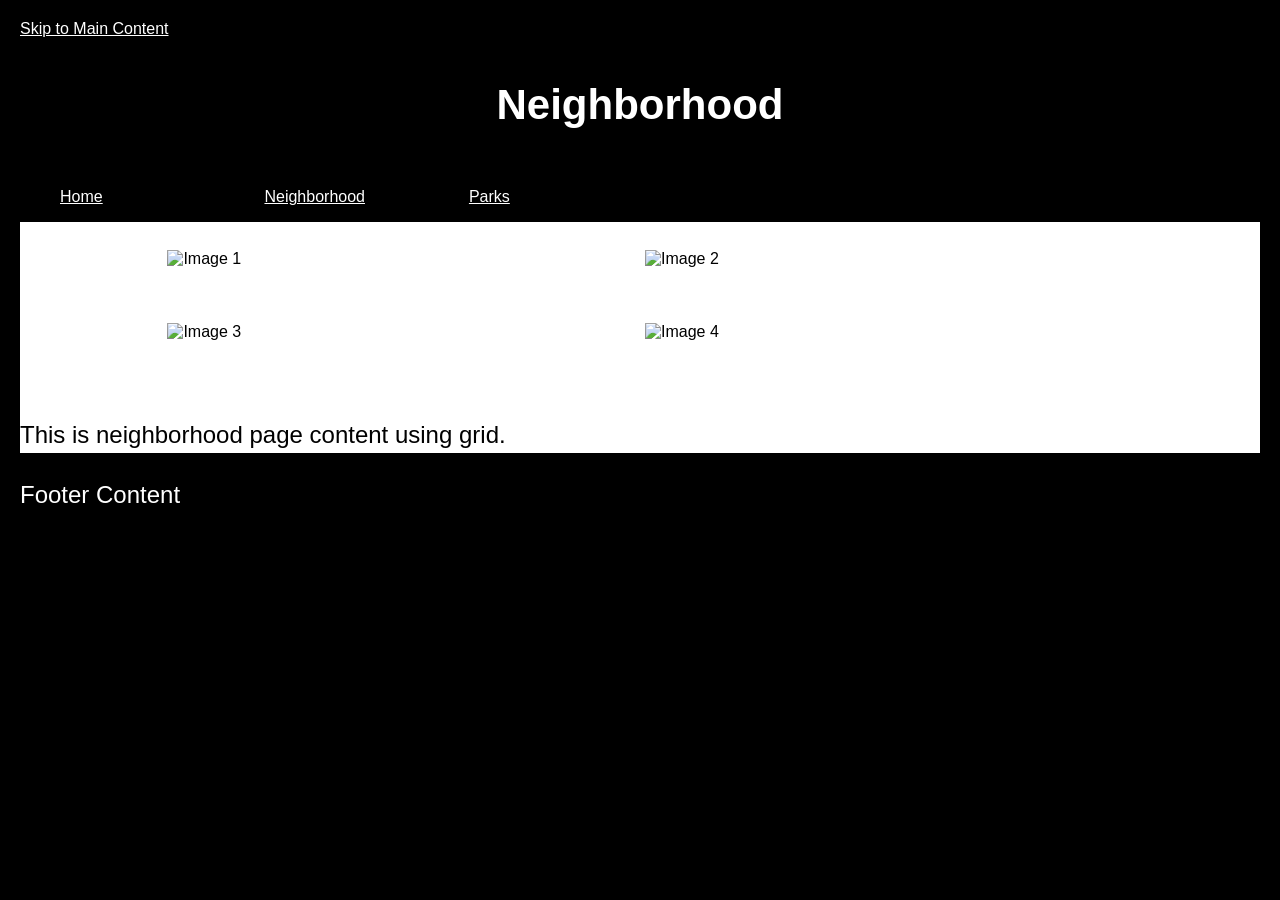
==== neighborhood.html @ a906798f "Update neighborhood.html" ====
<!DOCTYPE html>
<html lang="en">
<head>
<meta charset="UTF-8">
<meta name="viewport" content="width=device-width, initial-scale=1.0">
<title>Neighborhood</title>
<style>
body{ font-family: Arial, Verdana; background-color: #000000; color: #FFFFFF; margin: 20px; }
h1{ text-align: center; font-size: 42px; padding: 15px; color: #FFFFFF; }
h2{ font-size: 30px; color: #0DFF92; }
p{ font-size: 24px; line-height: 1.5; }
img{ border: 5px dashed #FFFFFF; }
li{ display: inline-block; width: 200px; }
div{ min-height: 125px; padding: 20px; border: 3px solid #FFFFFF; }
nav{ display: inline-block; width: 80%; }
nav img{ width: 10%; }
.grid{ display: grid; grid-template-columns: 40% 40%; justify-content: center; align-items: start; row-gap: 20px; }
.grid img{ width: 100%; }
.flex{ display: flex; flex-wrap: wrap; justify-content: space-around; }
main{ background-color: #FFFFFF; color: #000000; }
nav a{color: #FFFFFF; background-color: #000000;}
a[href="#main"]{color: #FFFFFF; background-color: #000000;}
main a{color: #0000CC; background-color: #FFFFFF;}
</style>
</head>
<body>
<a href="#main">Skip to Main Content</a>
<header><h1>Neighborhood</h1><nav><ul>
<li><a href="index.html">Home</a></li>
<li><a href="neighborhood.html">Neighborhood</a></li>
<li><a href="parks.html">Parks</a></li>
</ul></nav></header>
<main id="main">
<div class="grid">
<img src="https://via.placeholder.com/150" alt="Image 1">
<img src="https://via.placeholder.com/150" alt="Image 2">
<img src="https://via.placeholder.com/150" alt="Image 3">
<img src="https://via.placeholder.com/150" alt="Image 4">
</div>
<p>This is neighborhood page content using grid.</p>
</main>
<footer><p>Footer Content</p></footer>
</body>
</html>
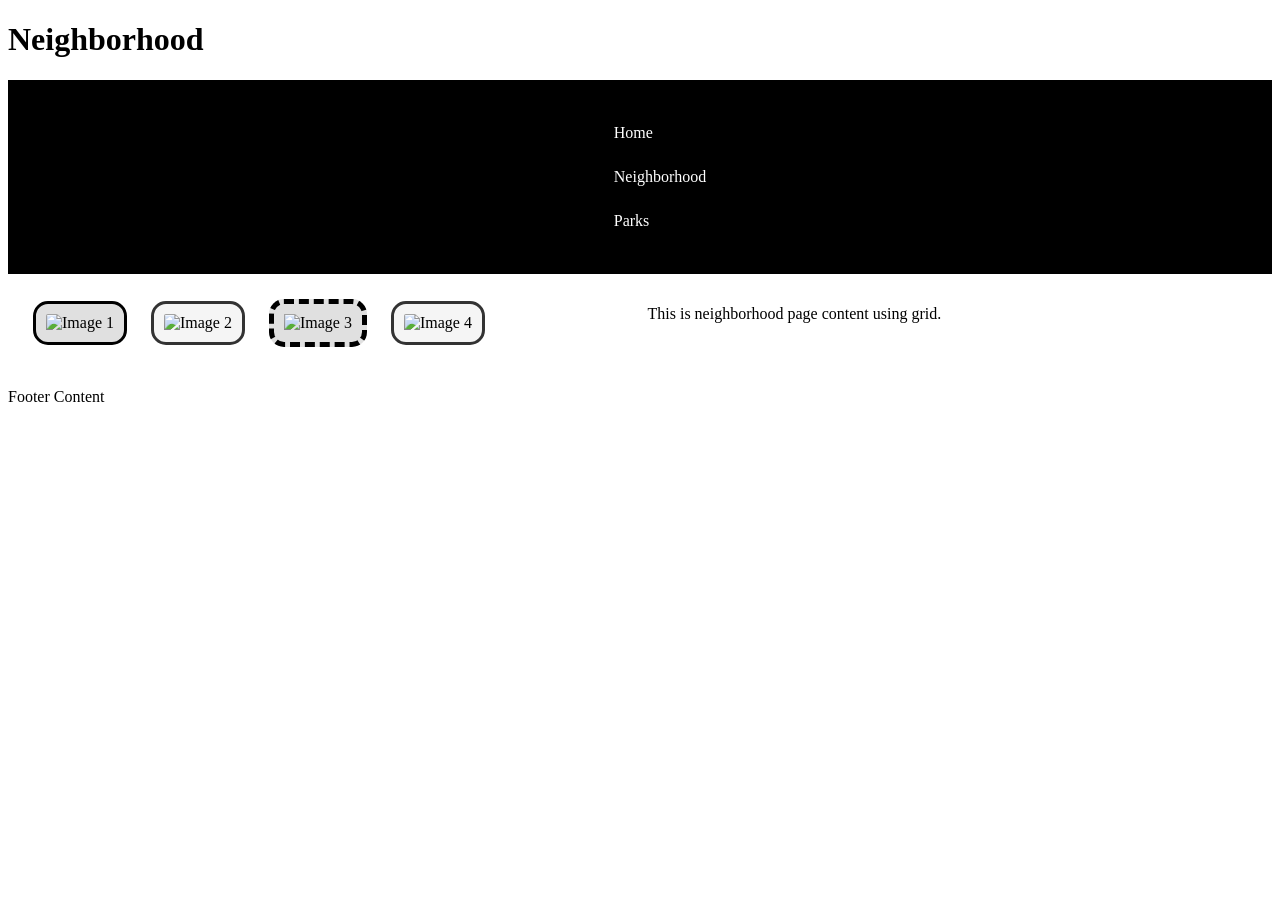
==== commit 62a3b7d1: "Update neighborhood.html" ====
--- a/neighborhood.html
+++ b/neighborhood.html
@@ -5,22 +5,19 @@
 <meta name="viewport" content="width=device-width, initial-scale=1.0">
 <title>Neighborhood</title>
 <style>
-body{ font-family: Arial, Verdana; background-color: #000000; color: #FFFFFF; margin: 20px; }
-h1{ text-align: center; font-size: 42px; padding: 15px; color: #FFFFFF; }
-h2{ font-size: 30px; color: #0DFF92; }
-p{ font-size: 24px; line-height: 1.5; }
-img{ border: 5px dashed #FFFFFF; }
-li{ display: inline-block; width: 200px; }
-div{ min-height: 125px; padding: 20px; border: 3px solid #FFFFFF; }
-nav{ display: inline-block; width: 80%; }
-nav img{ width: 10%; }
-.grid{ display: grid; grid-template-columns: 40% 40%; justify-content: center; align-items: start; row-gap: 20px; }
-.grid img{ width: 100%; }
-.flex{ display: flex; flex-wrap: wrap; justify-content: space-around; }
-main{ background-color: #FFFFFF; color: #000000; }
-nav a{color: #FFFFFF; background-color: #000000;}
-a[href="#main"]{color: #FFFFFF; background-color: #000000;}
-main a{color: #0000CC; background-color: #FFFFFF;}
+main{color:#000000; background-color:#FFFFFF; display:grid; grid-template-columns:1fr 1fr; gap:15px; padding:15px;}
+main h2{color:#000000; background-color:#FFFFFF; grid-column:1 / -1;}
+main a{color:#0000CC; background-color:#FFFFFF;}
+main img{width:200px; border:3px solid #000000; padding:10px; border-radius:15px; margin:10px;}
+nav{background-color:#000000; padding:15px; display:flex; justify-content:center; flex-wrap:wrap; gap:10px;}
+nav a{color:#FFFFFF; background-color:#000000; text-decoration:none; padding:8px 15px; margin:5px; border-radius:5px; display:inline-block;}
+a[href="#main"]{position:absolute; left:-10000px; width:1px; height:1px; overflow:hidden; color:#FFFFFF; background-color:#000000;}
+a[href="#main"]:focus{position:fixed; left:10px; top:10px; width:auto; height:auto; padding:10px; border:2px solid #FFFFFF; background-color:#000000; color:#FFFFFF; z-index:999;}
+nav a:hover{background-color:#FFFFFF; color:#000000; transform:scale(1.1);}
+main img:hover{border-color:#0000CC; transform:scale(1.05); filter:brightness(1.1);}
+main img:nth-child(odd){border-color:#000000; background-color:#E0E0E0;}
+main img:nth-child(even){border-color:#333333; background-color:#F5F5F5;}
+main img:nth-child(3n){border-style:dashed; border-width:5px;}
 </style>
 </head>
 <body>
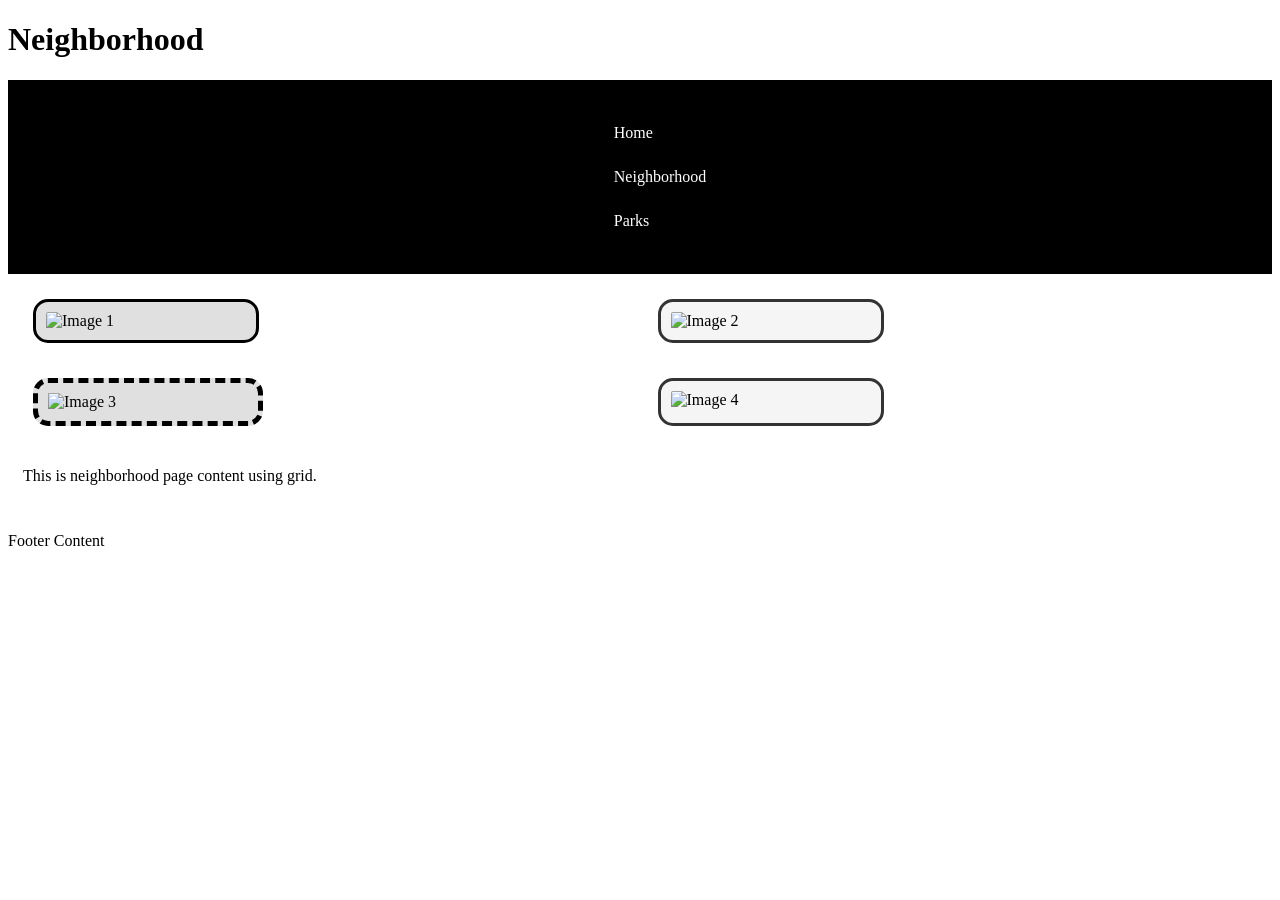
==== commit 04ffe393: "Update neighborhood.html" ====
--- a/neighborhood.html
+++ b/neighborhood.html
@@ -28,12 +28,10 @@
 <li><a href="parks.html">Parks</a></li>
 </ul></nav></header>
 <main id="main">
-<div class="grid">
 <img src="https://via.placeholder.com/150" alt="Image 1">
 <img src="https://via.placeholder.com/150" alt="Image 2">
 <img src="https://via.placeholder.com/150" alt="Image 3">
 <img src="https://via.placeholder.com/150" alt="Image 4">
-</div>
 <p>This is neighborhood page content using grid.</p>
 </main>
 <footer><p>Footer Content</p></footer>
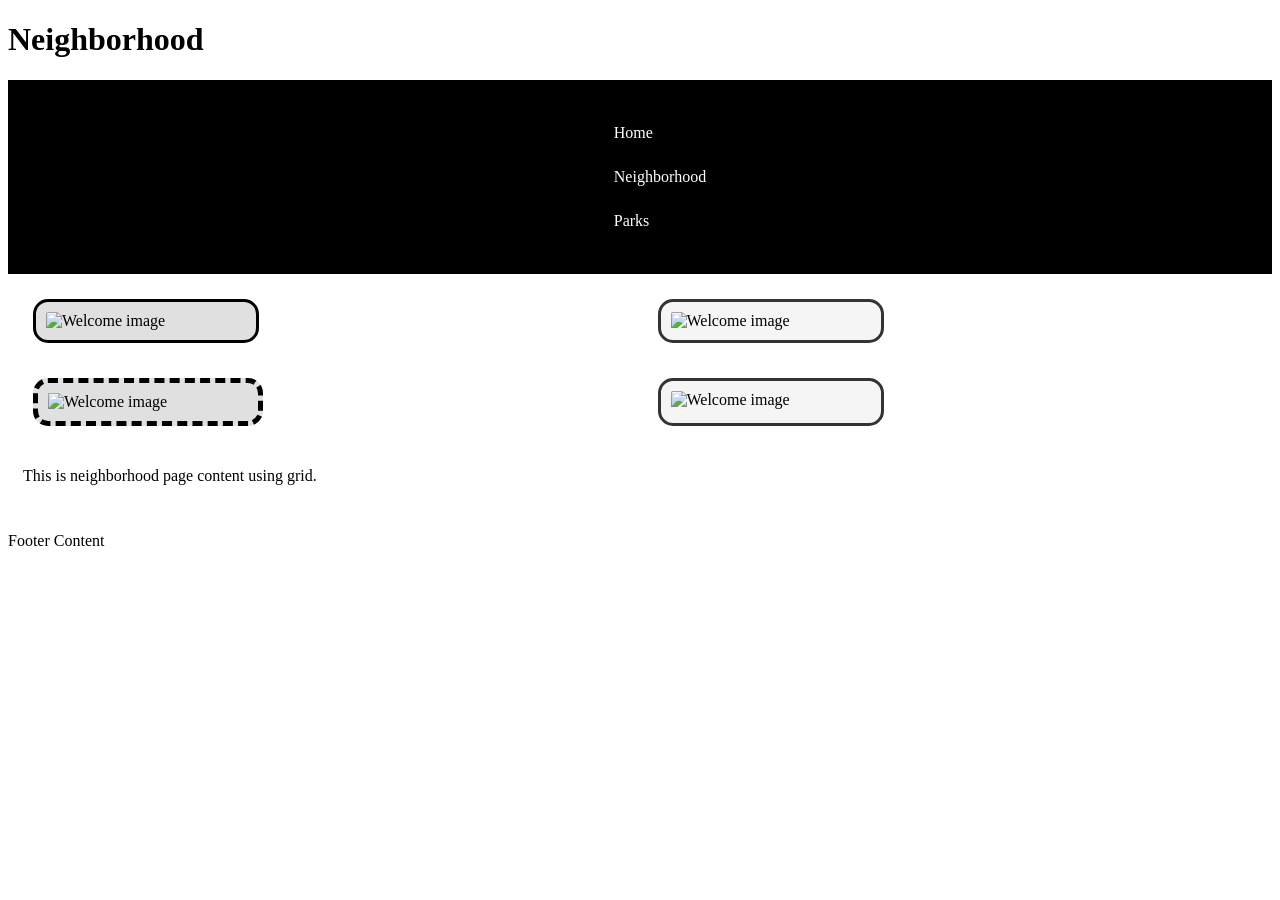
==== commit af648b3d: "Update neighborhood.html" ====
--- a/neighborhood.html
+++ b/neighborhood.html
@@ -28,10 +28,10 @@
 <li><a href="parks.html">Parks</a></li>
 </ul></nav></header>
 <main id="main">
-<img src="https://via.placeholder.com/150" alt="Image 1">
-<img src="https://via.placeholder.com/150" alt="Image 2">
-<img src="https://via.placeholder.com/150" alt="Image 3">
-<img src="https://via.placeholder.com/150" alt="Image 4">
+<img src="https://placehold.co/150" alt="Welcome image">
+<img src="https://placehold.co/150" alt="Welcome image">
+<img src="https://placehold.co/150" alt="Welcome image">
+<img src="https://placehold.co/150" alt="Welcome image">
 <p>This is neighborhood page content using grid.</p>
 </main>
 <footer><p>Footer Content</p></footer>
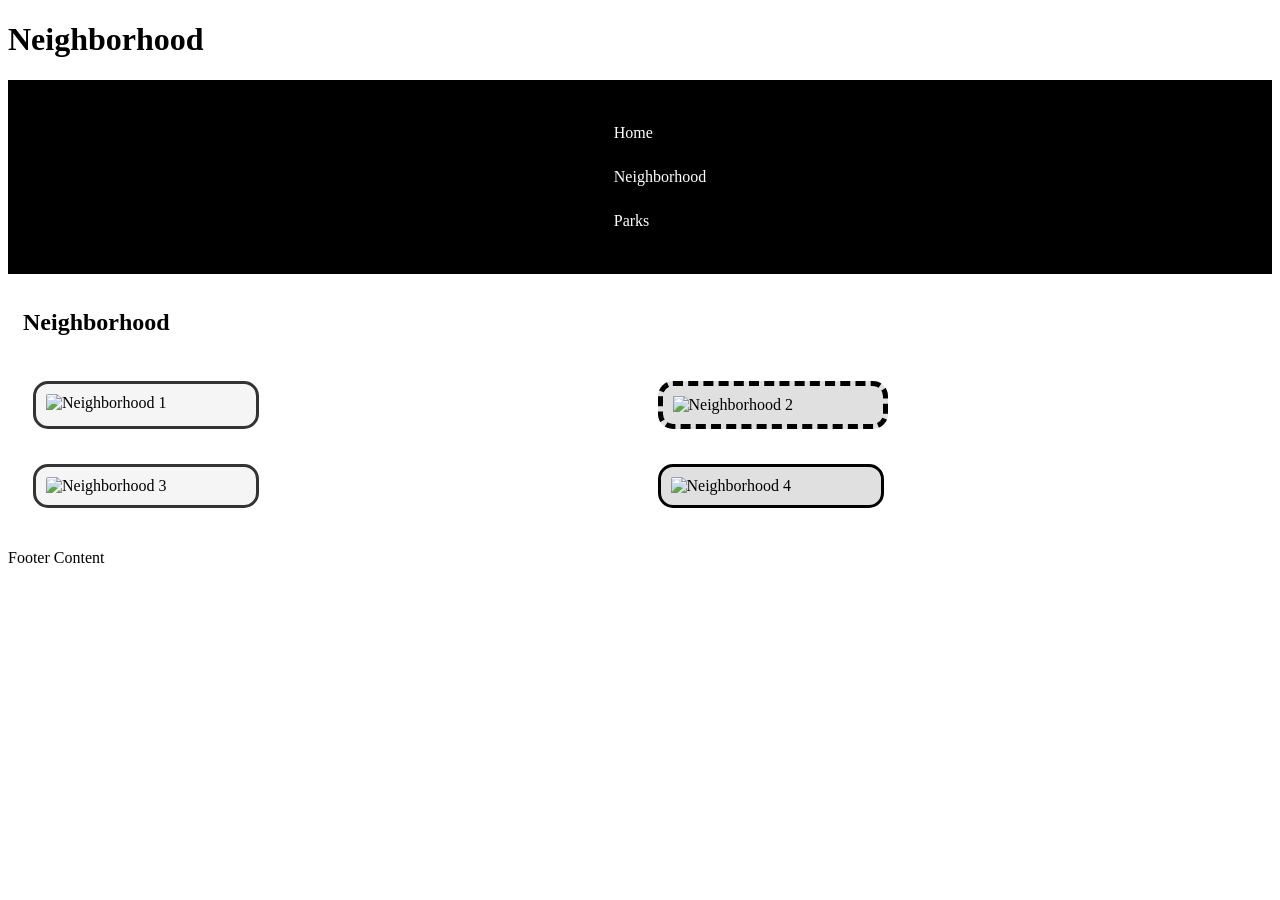
==== commit be18438c: "Update neighborhood.html" ====
--- a/neighborhood.html
+++ b/neighborhood.html
@@ -27,12 +27,12 @@
 <li><a href="neighborhood.html">Neighborhood</a></li>
 <li><a href="parks.html">Parks</a></li>
 </ul></nav></header>
-<main id="main">
-<img src="https://placehold.co/150" alt="Welcome image">
-<img src="https://placehold.co/150" alt="Welcome image">
-<img src="https://placehold.co/150" alt="Welcome image">
-<img src="https://placehold.co/150" alt="Welcome image">
-<p>This is neighborhood page content using grid.</p>
+<main id="main" class="grid">
+  <h2>Neighborhood</h2>
+  <img src="https://placehold.co/150" alt="Neighborhood 1">
+  <img src="https://placehold.co/150" alt="Neighborhood 2">
+  <img src="https://placehold.co/150" alt="Neighborhood 3">
+  <img src="https://placehold.co/150" alt="Neighborhood 4">
 </main>
 <footer><p>Footer Content</p></footer>
 </body>
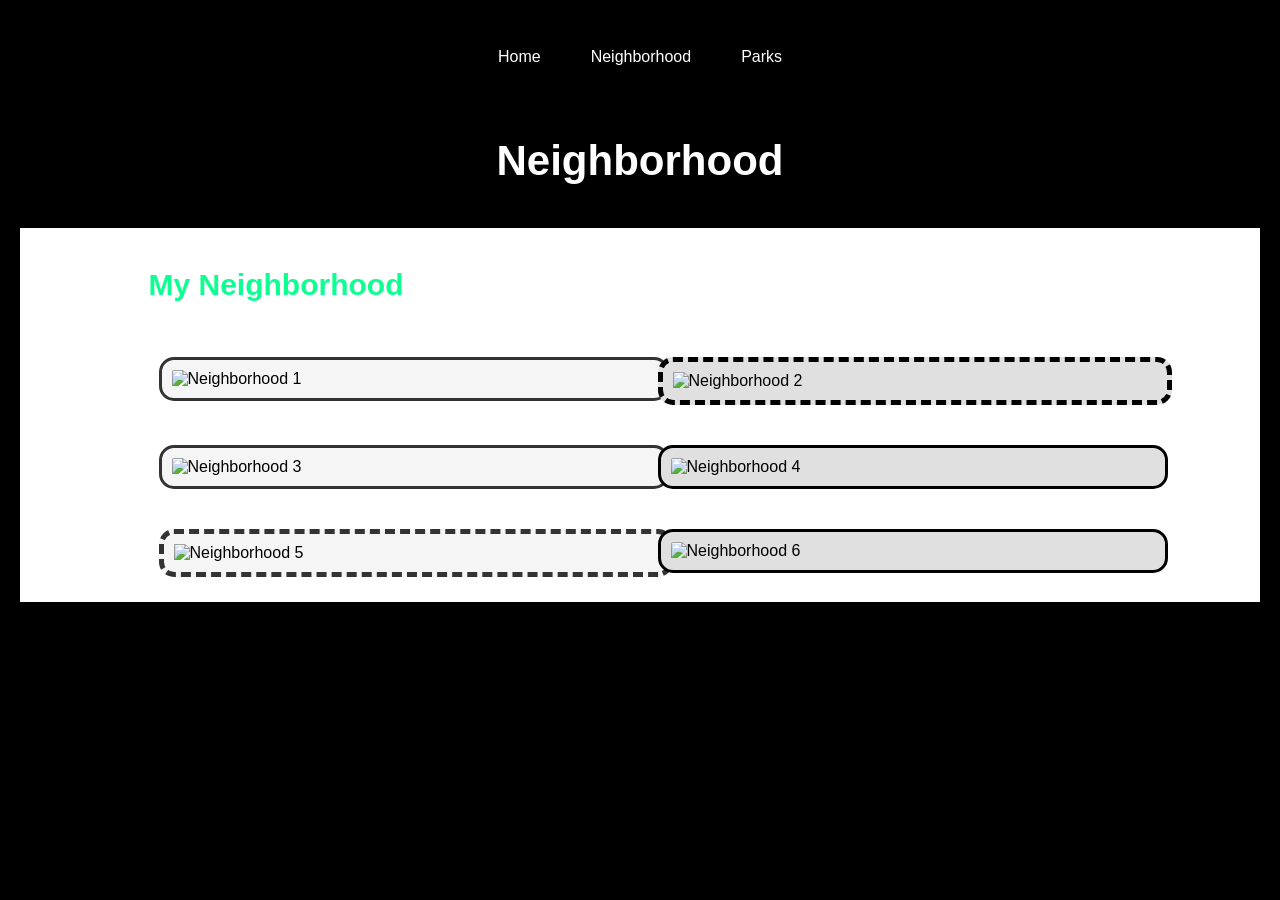
==== commit b1810784: "Update neighborhood.html" ====
--- a/neighborhood.html
+++ b/neighborhood.html
@@ -4,36 +4,26 @@
 <meta charset="UTF-8">
 <meta name="viewport" content="width=device-width, initial-scale=1.0">
 <title>Neighborhood</title>
-<style>
-main{color:#000000; background-color:#FFFFFF; display:grid; grid-template-columns:1fr 1fr; gap:15px; padding:15px;}
-main h2{color:#000000; background-color:#FFFFFF; grid-column:1 / -1;}
-main a{color:#0000CC; background-color:#FFFFFF;}
-main img{width:200px; border:3px solid #000000; padding:10px; border-radius:15px; margin:10px;}
-nav{background-color:#000000; padding:15px; display:flex; justify-content:center; flex-wrap:wrap; gap:10px;}
-nav a{color:#FFFFFF; background-color:#000000; text-decoration:none; padding:8px 15px; margin:5px; border-radius:5px; display:inline-block;}
-a[href="#main"]{position:absolute; left:-10000px; width:1px; height:1px; overflow:hidden; color:#FFFFFF; background-color:#000000;}
-a[href="#main"]:focus{position:fixed; left:10px; top:10px; width:auto; height:auto; padding:10px; border:2px solid #FFFFFF; background-color:#000000; color:#FFFFFF; z-index:999;}
-nav a:hover{background-color:#FFFFFF; color:#000000; transform:scale(1.1);}
-main img:hover{border-color:#0000CC; transform:scale(1.05); filter:brightness(1.1);}
-main img:nth-child(odd){border-color:#000000; background-color:#E0E0E0;}
-main img:nth-child(even){border-color:#333333; background-color:#F5F5F5;}
-main img:nth-child(3n){border-style:dashed; border-width:5px;}
-</style>
+<link rel="stylesheet" href="style.css">
 </head>
 <body>
 <a href="#main">Skip to Main Content</a>
-<header><h1>Neighborhood</h1><nav><ul>
-<li><a href="index.html">Home</a></li>
-<li><a href="neighborhood.html">Neighborhood</a></li>
-<li><a href="parks.html">Parks</a></li>
-</ul></nav></header>
+<header>
+<nav>
+<a href="index.html">Home</a>
+<a href="neighborhood.html">Neighborhood</a>
+<a href="parks.html">Parks</a>
+</nav>
+<h1>Neighborhood</h1>
+</header>
 <main id="main" class="grid">
-  <h2>Neighborhood</h2>
-  <img src="https://placehold.co/150" alt="Neighborhood 1">
-  <img src="https://placehold.co/150" alt="Neighborhood 2">
-  <img src="https://placehold.co/150" alt="Neighborhood 3">
-  <img src="https://placehold.co/150" alt="Neighborhood 4">
+<h2>My Neighborhood</h2>
+<img src="https://placehold.co/200" alt="Neighborhood 1">
+<img src="https://placehold.co/200" alt="Neighborhood 2">
+<img src="https://placehold.co/200" alt="Neighborhood 3">
+<img src="https://placehold.co/200" alt="Neighborhood 4">
+<img src="https://placehold.co/200" alt="Neighborhood 5">
+<img src="https://placehold.co/200" alt="Neighborhood 6">
 </main>
-<footer><p>Footer Content</p></footer>
 </body>
 </html>
--- a/style.css
+++ b/style.css
@@ -0,0 +1,188 @@
+body{
+  font-family: Arial, Verdana;
+  background-color: #000000;
+  color: #FFFFFF;
+  margin: 20px;
+}
+h1{
+  text-align: center;
+  font-size: 42px;
+  padding: 15px;
+  color: #FFFFFF;
+}
+h2{
+  font-size: 30px;
+  color: #0DFF92;
+}
+p{
+  font-size: 24px;
+  padding: 10px;
+  line-height: 1.5;
+}
+img{
+  width: 250px;
+}
+li{
+  display: inline-block;
+  width: 200px;
+}
+div{
+  min-height: 125px;
+  padding: 20px;
+  border: 3px solid #FFFFFF;
+}
+nav{
+  background-color: #000000;
+  padding: 15px;
+  display: flex;
+  flex-direction: row;
+  justify-content: center;
+  align-items: center;
+  flex-wrap: wrap;
+  gap: 10px;
+}
+nav img{
+  width: 10%;
+}
+.grid{
+  display: grid;
+  grid-template-columns: 40% 40%;
+  justify-content: center;
+  align-items: start;
+  row-gap: 20px;
+}
+.grid img{
+  width: 100%;
+}
+.flex{
+  display: flex;
+  flex-wrap: wrap;
+  justify-content: space-around;
+}
+main{
+  background-color: #FFFFFF;
+  color: #000000;
+  display: grid;
+  grid-template-columns: 1fr 1fr;
+  gap: 15px;
+  padding: 15px;
+}
+main h2{
+  grid-column: 1 / -1;
+}
+nav a{
+  color: #FFFFFF;
+  background-color: #000000;
+  text-decoration: none;
+  padding: 8px 15px;
+  margin: 5px;
+  border-radius: 5px;
+  display: inline-block;
+}
+main a{
+  color: #0000CC;
+  background-color: #FFFFFF;
+}
+main img{
+  width: 200px;
+  border: 3px solid #000000;
+  padding: 10px;
+  border-radius: 15px;
+  margin: 10px;
+}
+a[href="#main"]{
+  position: absolute;
+  left: -10000px;
+  top: auto;
+  width: 1px;
+  height: 1px;
+  overflow: hidden;
+  color: #FFFFFF;
+  background-color: #000000;
+}
+a[href="#main"]:focus{
+  position: fixed;
+  left: 10px;
+  top: 10px;
+  width: auto;
+  height: auto;
+  padding: 10px;
+  border: 2px solid #FFFFFF;
+  z-index: 999;
+}
+.skip a{
+  color: #FFFFFF;
+  background-color: #000000;
+}
+nav a:hover{
+  background-color: #FFFFFF;
+  color: #000000;
+  transform: scale(1.1);
+}
+main img:hover{
+  border-color: #0000CC;
+  transform: scale(1.05);
+  filter: brightness(1.1);
+}
+main img:nth-child(odd){
+  border-color: #000000;
+  background-color: #E0E0E0;
+}
+main img:nth-child(even){
+  border-color: #333333;
+  background-color: #F5F5F5;
+}
+main img:nth-child(3n){
+  border-style: dashed;
+  border-width: 5px;
+}
+main img{
+  width:200px; 
+  border:3px solid #000000; 
+  padding:10px; 
+  border-radius:15px; 
+  margin:10px;
+}
+a[href="#main"]{
+  position:absolute; 
+  left:-10000px; 
+  width:1px; 
+  height:1px; 
+  overflow:hidden; 
+  color:#FFFFFF; 
+  background-color:#000000;
+}
+a[href="#main"]:focus{
+  position:fixed; 
+  left:10px; 
+  top:10px; 
+  width:auto; 
+  height:auto; 
+  padding:10px; 
+  border:2px solid #FFFFFF; 
+  background-color:#000000; 
+  color:#FFFFFF; 
+  z-index:999;
+}
+nav a:hover{
+  background-color:#FFFFFF; 
+  color:#000000; 
+  transform:scale(1.1);
+}
+main img:hover{
+  border-color:#0000CC; 
+  transform:scale(1.05); 
+  filter:brightness(1.1);
+}
+main img:nth-child(odd){
+  border-color:#000000; 
+  background-color:#E0E0E0;
+}
+main img:nth-child(even){
+  border-color:#333333; 
+  background-color:#F5F5F5;
+}
+main img:nth-child(3n){
+  border-style:dashed; 
+  border-width:5px;
+}
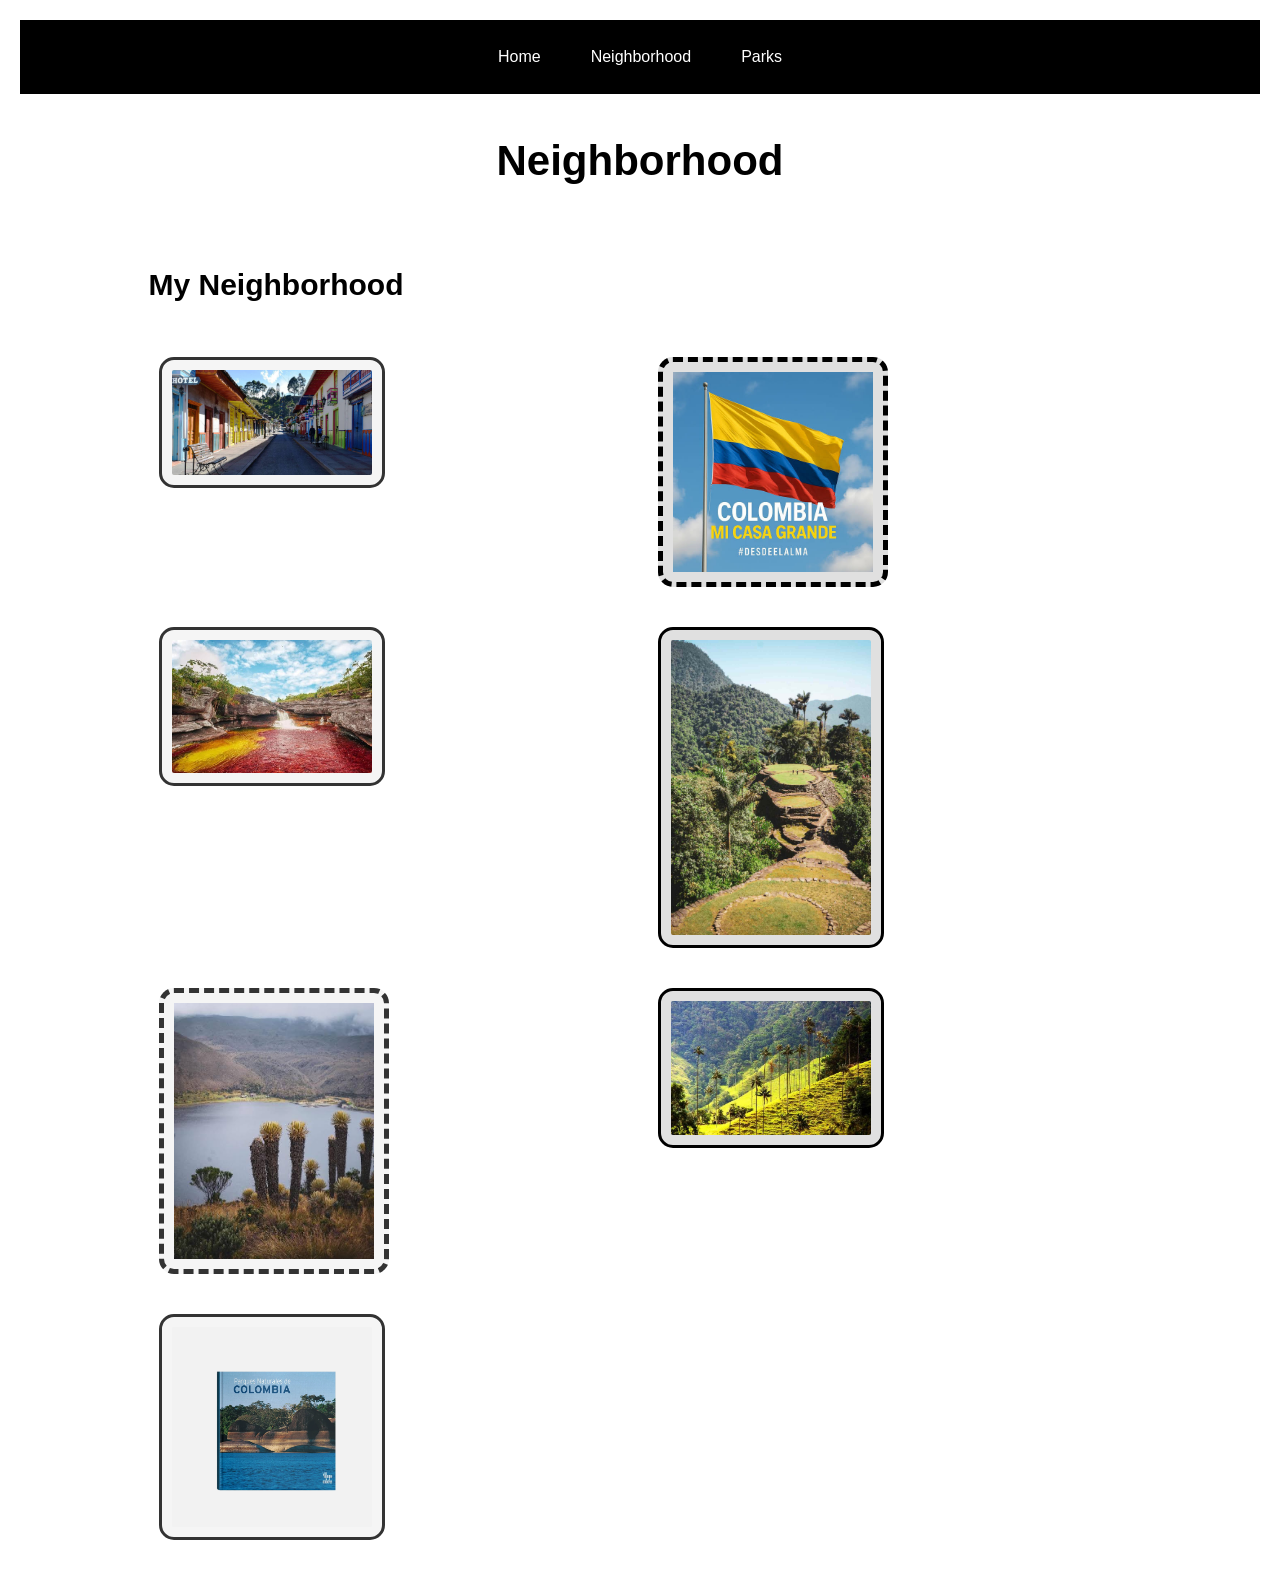
==== commit 71db6384: "Update neighborhood.html" ====
--- a/neighborhood.html
+++ b/neighborhood.html
@@ -1,29 +1,30 @@
 <!DOCTYPE html>
 <html lang="en">
 <head>
-<meta charset="UTF-8">
-<meta name="viewport" content="width=device-width, initial-scale=1.0">
-<title>Neighborhood</title>
-<link rel="stylesheet" href="style.css">
+  <meta charset="UTF-8">
+  <meta name="viewport" content="width=device-width, initial-scale=1.0">
+  <title>Neighborhood</title>
+  <link rel="stylesheet" href="style.css">
 </head>
 <body>
-<a href="#main">Skip to Main Content</a>
-<header>
-<nav>
-<a href="index.html">Home</a>
-<a href="neighborhood.html">Neighborhood</a>
-<a href="parks.html">Parks</a>
-</nav>
-<h1>Neighborhood</h1>
-</header>
-<main id="main" class="grid">
-<h2>My Neighborhood</h2>
-<img src="https://placehold.co/200" alt="Neighborhood 1">
-<img src="https://placehold.co/200" alt="Neighborhood 2">
-<img src="https://placehold.co/200" alt="Neighborhood 3">
-<img src="https://placehold.co/200" alt="Neighborhood 4">
-<img src="https://placehold.co/200" alt="Neighborhood 5">
-<img src="https://placehold.co/200" alt="Neighborhood 6">
-</main>
+  <a href="#main">Skip to Main Content</a>
+  <header>
+    <nav>
+      <a href="index.html">Home</a>
+      <a href="neighborhood.html">Neighborhood</a>
+      <a href="parks.html">Parks</a>
+    </nav>
+    <h1>Neighborhood</h1>
+  </header>
+  <main id="main" class="grid">
+    <h2>My Neighborhood</h2>
+    <img src="neighborhood.jpg" alt="Neighborhood main street">
+    <img src="home.jpg" alt="Home in neighborhood">
+    <img src="park1.jpg" alt="Neighborhood park 1">
+    <img src="park2.jpg" alt="Neighborhood park 2">
+    <img src="park3.jpg" alt="Neighborhood park 3">
+    <img src="park4.jpg" alt="Neighborhood park 4">
+    <img src="park5.jpg" alt="Neighborhood park 5">
+  </main>
 </body>
 </html>
--- a/style.css
+++ b/style.css
@@ -1,18 +1,19 @@
 body{
   font-family: Arial, Verdana;
-  background-color: #000000;
-  color: #FFFFFF;
+  background-color: #FFFFFF;
+  color: #000000;
   margin: 20px;
 }
 h1{
   text-align: center;
   font-size: 42px;
   padding: 15px;
-  color: #FFFFFF;
+  color: #000000;
 }
 h2{
   font-size: 30px;
-  color: #0DFF92;
+  color: #000000;
+  background-color: #FFFFFF;
 }
 p{
   font-size: 24px;
@@ -24,12 +25,7 @@
 }
 li{
   display: inline-block;
-  width: 200px;
-}
-div{
-  min-height: 125px;
-  padding: 20px;
-  border: 3px solid #FFFFFF;
+  width: auto;
 }
 nav{
   background-color: #000000;
@@ -41,18 +37,12 @@
   flex-wrap: wrap;
   gap: 10px;
 }
-nav img{
-  width: 10%;
-}
 .grid{
   display: grid;
   grid-template-columns: 40% 40%;
   justify-content: center;
   align-items: start;
   row-gap: 20px;
-}
-.grid img{
-  width: 100%;
 }
 .flex{
   display: flex;
@@ -108,11 +98,9 @@
   height: auto;
   padding: 10px;
   border: 2px solid #FFFFFF;
+  background-color: #000000;
+  color: #FFFFFF;
   z-index: 999;
-}
-.skip a{
-  color: #FFFFFF;
-  background-color: #000000;
 }
 nav a:hover{
   background-color: #FFFFFF;
@@ -136,53 +124,3 @@
   border-style: dashed;
   border-width: 5px;
 }
-main img{
-  width:200px; 
-  border:3px solid #000000; 
-  padding:10px; 
-  border-radius:15px; 
-  margin:10px;
-}
-a[href="#main"]{
-  position:absolute; 
-  left:-10000px; 
-  width:1px; 
-  height:1px; 
-  overflow:hidden; 
-  color:#FFFFFF; 
-  background-color:#000000;
-}
-a[href="#main"]:focus{
-  position:fixed; 
-  left:10px; 
-  top:10px; 
-  width:auto; 
-  height:auto; 
-  padding:10px; 
-  border:2px solid #FFFFFF; 
-  background-color:#000000; 
-  color:#FFFFFF; 
-  z-index:999;
-}
-nav a:hover{
-  background-color:#FFFFFF; 
-  color:#000000; 
-  transform:scale(1.1);
-}
-main img:hover{
-  border-color:#0000CC; 
-  transform:scale(1.05); 
-  filter:brightness(1.1);
-}
-main img:nth-child(odd){
-  border-color:#000000; 
-  background-color:#E0E0E0;
-}
-main img:nth-child(even){
-  border-color:#333333; 
-  background-color:#F5F5F5;
-}
-main img:nth-child(3n){
-  border-style:dashed; 
-  border-width:5px;
-}
